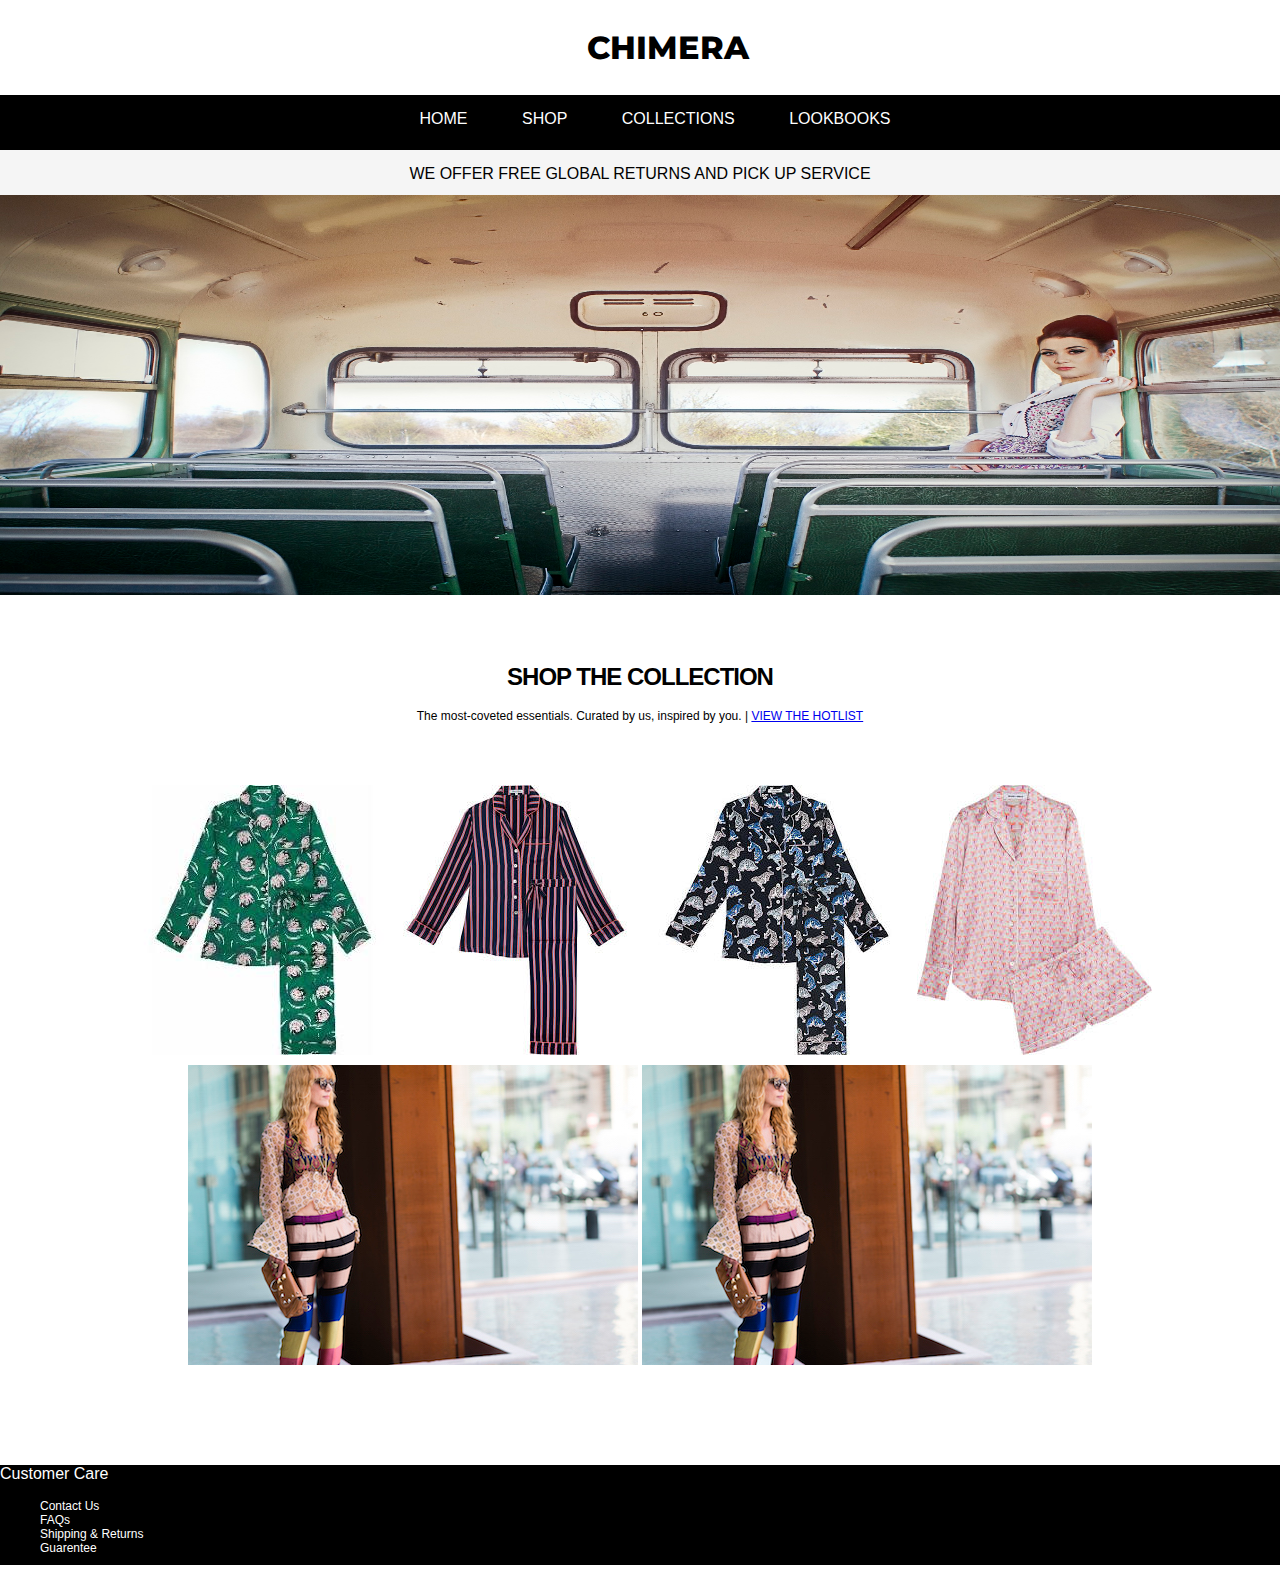
==== index.html @ 8e6a46db "initial commit" ====
<!DOCTYPE html>
<html>
	<link rel="stylesheet" href="css/normalize.css">
	<link rel="stylesheet" type="text/css" href="css/styles.css">
	<link href='https://fonts.googleapis.com/css?family=Montserrat:400,700' rel='stylesheet' type='text/css'>
	<link rel="stylesheet" type="text/css"
          href='https://fonts.googleapis.com/css?family=Montserrat:400,700'>
	<head>
		<title>CHIMERA</title>
	</head>

	
	<body>
		<h1>CHIMERA</h1>
		<nav>
			<a href="index.html">HOME</a>
	        <a href="shop.html">SHOP</a>
	        <a href="collections.html">COLLECTIONS</a>
	        <a href="lookbook.html">LOOKBOOKS</a>
		</nav>
		<div class="tagline">
			<!-- <hr> --> <span> WE OFFER FREE GLOBAL RETURNS AND PICK UP SERVICE </span>
		</div>
		
		<div class="banner">
			<img src="bannerimg.jpg"/> 
			<h2><span>SHOP THE COLLECTION</span></h2>
			<p>The most-coveted essentials. Curated by us, inspired by you. | <a href="#">VIEW THE HOTLIST</a></p>
		</div>

		<div class="section">
			<div class="justinimg">	
			<img src="images/img1.jpg"/>
				<!--<span>This is an image</span>-->
				<img src="images/img2.jpg"/>
				<!--<span>This is an image</span>-->
				<img src="images/img3.jpg"/>
				<!--<span>This is an image</span>-->
				<img src="images/img4.jpg"/>
			<!-- 	<span>This is an image</span>-->
		</div>
		</div>

		<div class="section2">
			<div class="salesimg">	
			<!-- <span>Linus Collection</span> -->
			<img src="images/pajamalookbook1.jpg"/>
			<!-- <span>Edwardian Collection</span> -->
			<img src="images/pajamalookbook1.jpg"/>
		</div>
		</div>



		<footer class="chi_container">
			<div class="chi_container">
			<div class="chi_content footer_content">
			<div class"footer_one">
			<div class="title">Customer Care</div>
			<ul class="footer_care">
				<li>
					<a href="#">Contact Us</a>
				</li>
				<li>
					<a href="#">FAQs</a>
				</li>
				<li>
					<a href="#">Shipping & Returns</a>
				</li>
				<li>
					<a href="#">Guarentee</a>
				</li>
			</ul>
			<div class="clear">
			::before
			::after
			</div>
		</footer>

		</div>
	</body>
</html>
---- css/styles.css ----
body {
	margin:0;
	padding:0;
}

nav {
	text-align: center;
	color: white;
	background-color: black;
	padding: 15px;
	padding-bottom: 0;
	text-decoration: none;
	height: 40px;
	margin:0;
}

nav a {
	padding: 6px 10px 6px 40px;
	text-decoration: none;
	color: white;
}

figure {
   display: block;
   width: 20%;
   padding: .5em;
   margin: .5em;
   margin-top: 10px;
   background-color: white;
   border-color: #FFE1FF ;
   display: flex;
   flex-direction: column;
   align-items: center;
}

figcaption {
 display: block;
 align: bottom;
 margin-top: 10px;
}
.sidenav ul {
    list-style-type: none;
    margin: 0;
    padding: 0;
}

.sidenav li a {
    display: block;
    width: 60px;
    text-decoration: none;
}

.tagline {
	text-align: center;
	background-color: #F5F5F5;
	height: 30px;
	padding-top: 15px;
}

h1 {
	background: white;
	text-align: center;
	padding: 28px;
	margin-bottom: 0px;
	margin-top: 0;
	width: 100%;
	font-family: 'Montserrat', sans-serif;
	font-weight: 800;
}

h1 a {
	text-decoration: none;
	color: black;
	font-weight: 300;
	font-family: "futura-pt";
	font-size: 14px;
	text-transform: uppercase;
	letter-spacing: 2px;
	font-style: normal;
	line-height: 1em;
}

h2 {
	margin-bottom:-12px;

}
h2 span {
	color:black;
	font:bold 24px/45px Helvetica, Sans-Serif;
	letter-spacing: -1px;
	background: white;
	padding:10px;
	display: inline-block;
	margin:0;
	margin-top:25px
	
}

.banner {
	width: 100%;
    text-align: center;
    padding-top: 0;
    padding-bottom: 0;
     display: inline-block;
    box-sizing: border-box;
  	padding-right: 0px;
    margin-top: 20px;
    margin-left: 0;
    margin-right: -10px;
}

.banner img {
	height:400px;
	width:100%;
	text-align: center;
	margin-left: 0px;
	padding-left: 0px;
	font-family: sans-serif;
	margin-top:-20px;
}

.banner h2 span {
	display: inline-block;
}

.banner p {
	text-decoration: none;
	text-align: center;
	color: black;
	font-size: 12px;
	font-family: sans-serif;
}

.img1 {
	display: inline-block;
	float:left;
}

.img2 {
	display: inline-block;
	float:left;
}

.img3 {
	display: inline-block;
	float:left;
}

.img4 {
	display: inline-block;
	float:left;
}

section {
   height: 10vh;
   background: gray;
   display: flex;
   justify-content: space-around;
}

/*article {
   display: flex;
   justify-content: center;
   align-items: center;
   list-style: none;
   flex: 0 0 20%;
   border: 2px solid green;
   //text-align: center;
   height: 6em;
}*/

/*.shopping-item {
	

}

.shopping-item--img {
	height:5em;
	background-image: url('../images/img1.jpg');
	background-size: cover;
}

.shopping-item--description {

}*/

.justinimg {
	padding-top: 0px;
	margin-top: 50px;
	margin-left: 0px;
	width:100%;
	height: 300px;
	box-sizing: border-box;
	text-align: center;
}

.section2 {
	box-sizing: border-box;
	width:100%;
	padding: 0px 34px;		
	margin-top: -70px;
    margin-left: auto;
	margin-right: auto;
	clear: both;
	text-align: center;
/*	display: flex;
	justify-content: center;
	align-items: center;*/
}

.clear{
	visibility: hidden;
}

.salesimg {
	padding-top: 0px;
	margin-top: 50px;
	margin-left: 0px;
	width:100%;
	height: 400px;
	box-sizing: border-box;
	text-align: center;
	flex
}


.clearfix:after {
	visibility: hidden;
	display: block;
	font-size: 0;
	content: " ";
	clear: both;
	height:0;
}
/*
footer {
	margin:0 auto;
	max-width: 100%;
	width: 870px;
	padding:0;
	border:0;
	font-size: 100%;
	vertical-align: baseline;
	box-sizing: border-box;
	line-height: 1.7;
	color:white;
	font:sans-serif;
}*/


footer {
  background-color: black;
  color: ##aaa;
  height: 100px;
  padding: 0px;
  margin: 0px;
  width: 100%;
  text-align: center;
  font:sans-serif;
  list-style-type: none;
}

footer #footheader {
	color: #aaa;
	list-style-type: none;
}

footer.chi_container {
	text-align: left;
	text-decoration: none;
	color:white;
	list-style-type: none;
}

.footer_care li {
	text-decoration: none;
	color: white;
	list-style-type: none;
}

.footer_care li a {
    display: block;
    text-decoration: none;
    color:white;
    font-family: sans-serif;
    font-size: 12px;
}
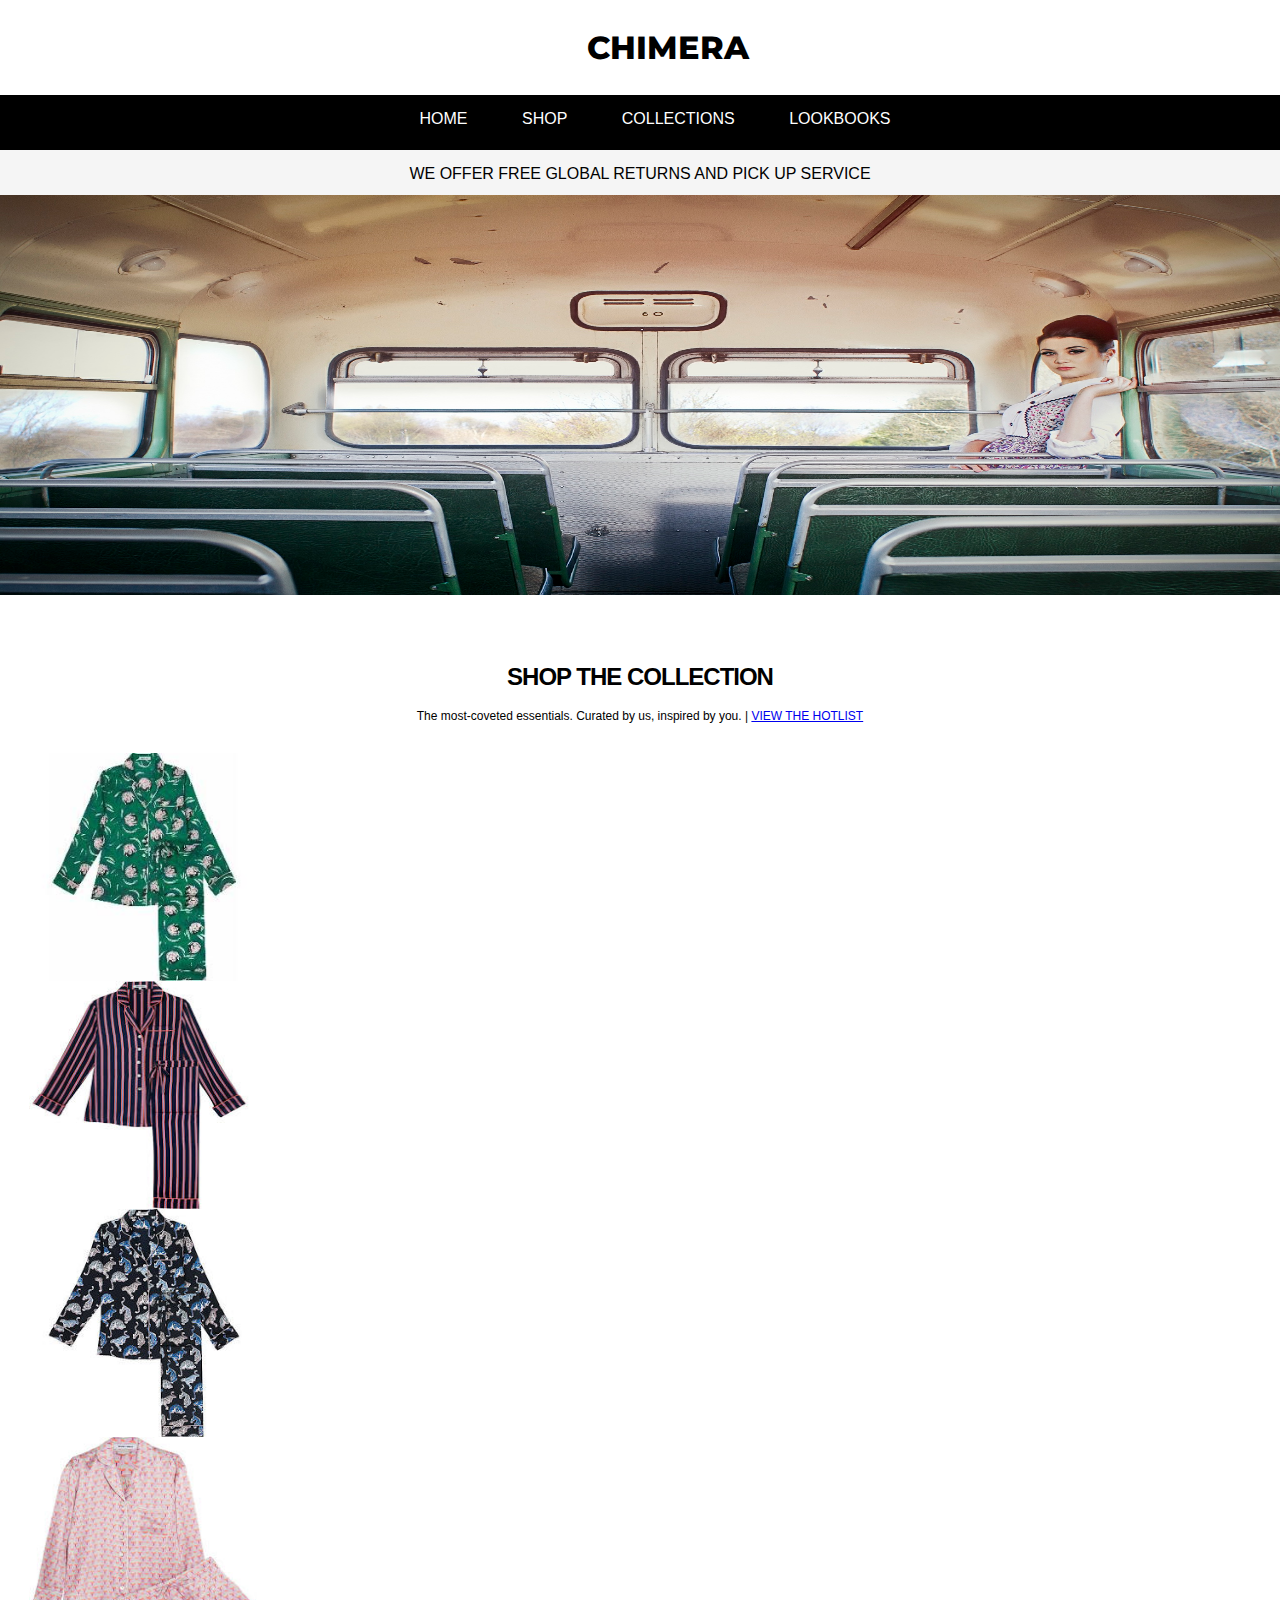
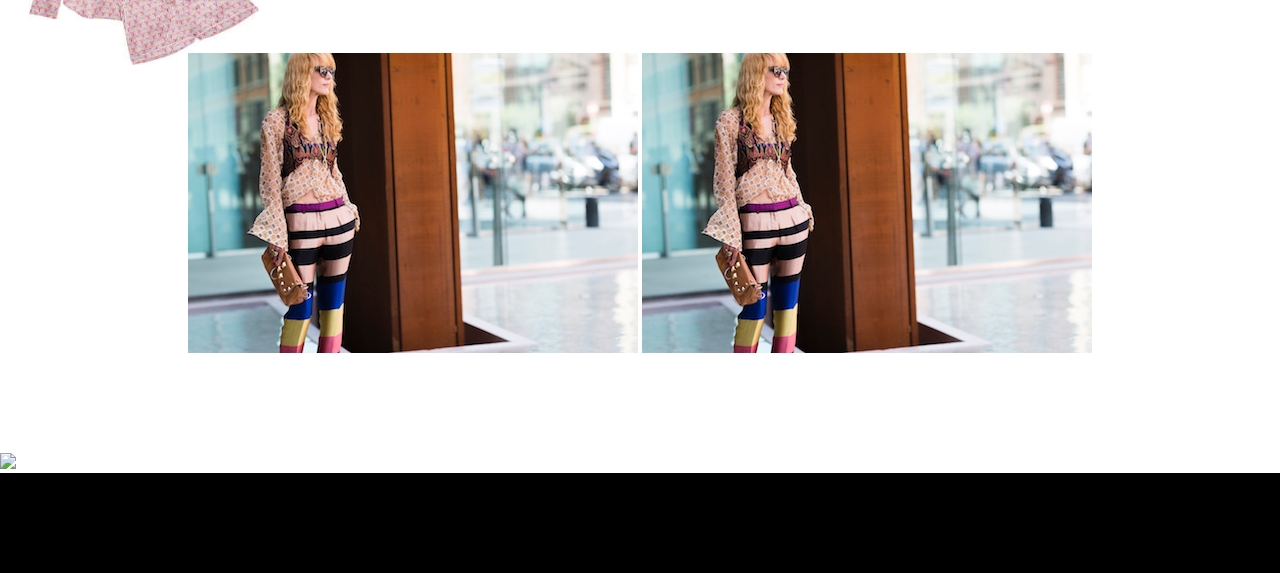
==== commit 2f815f7b: "Added figure" ====
--- a/index.html
+++ b/index.html
@@ -18,6 +18,7 @@
 	        <a href="collections.html">COLLECTIONS</a>
 	        <a href="lookbook.html">LOOKBOOKS</a>
 		</nav>
+
 		<div class="tagline">
 			<!-- <hr> --> <span> WE OFFER FREE GLOBAL RETURNS AND PICK UP SERVICE </span>
 		</div>
@@ -25,21 +26,15 @@
 		<div class="banner">
 			<img src="bannerimg.jpg"/> 
 			<h2><span>SHOP THE COLLECTION</span></h2>
-			<p>The most-coveted essentials. Curated by us, inspired by you. | <a href="#">VIEW THE HOTLIST</a></p>
+			<p>The most-coveted essentials. Curated by us, inspired by you. |<span> <a href="#">VIEW THE HOTLIST</a></span></p>
 		</div>
 
-		<div class="section">
-			<div class="justinimg">	
-			<img src="images/img1.jpg"/>
-				<!--<span>This is an image</span>-->
-				<img src="images/img2.jpg"/>
-				<!--<span>This is an image</span>-->
-				<img src="images/img3.jpg"/>
-				<!--<span>This is an image</span>-->
-				<img src="images/img4.jpg"/>
-			<!-- 	<span>This is an image</span>-->
-		</div>
-		</div>
+		<figure>
+  				<img src="images/img1.jpg" alt="The Pulpit Rock" width="230" height="228">
+  				<img src="images/img2.jpg" alt="The Pulpit Rock" width="230" height="228">
+  				<img src="images/img3.jpg" alt="The Pulpit Rock" width="230" height="228">
+  				<img src="images/img4.jpg" alt="The Pulpit Rock" width="230" height="228">
+		</figure>
 
 		<div class="section2">
 			<div class="salesimg">	
@@ -50,9 +45,18 @@
 		</div>
 		</div>
 
+		<div class="prefooter-img">
+			<img src="images/pre-footerimg.png"/>
+		</div>
 
+		<footer>
+			<div class="wrapper">
+				© 2016 Chimera. Made in NY.
+			</div>
+		</footer>
 
-		<footer class="chi_container">
+<!-- 	// This footer doesn't work correctly//  -->
+	<!-- 	<footer class="chi_container">
 			<div class="chi_container">
 			<div class="chi_content footer_content">
 			<div class"footer_one">
@@ -75,7 +79,7 @@
 			::before
 			::after
 			</div>
-		</footer>
+		</footer> -->
 
 		</div>
 	</body>
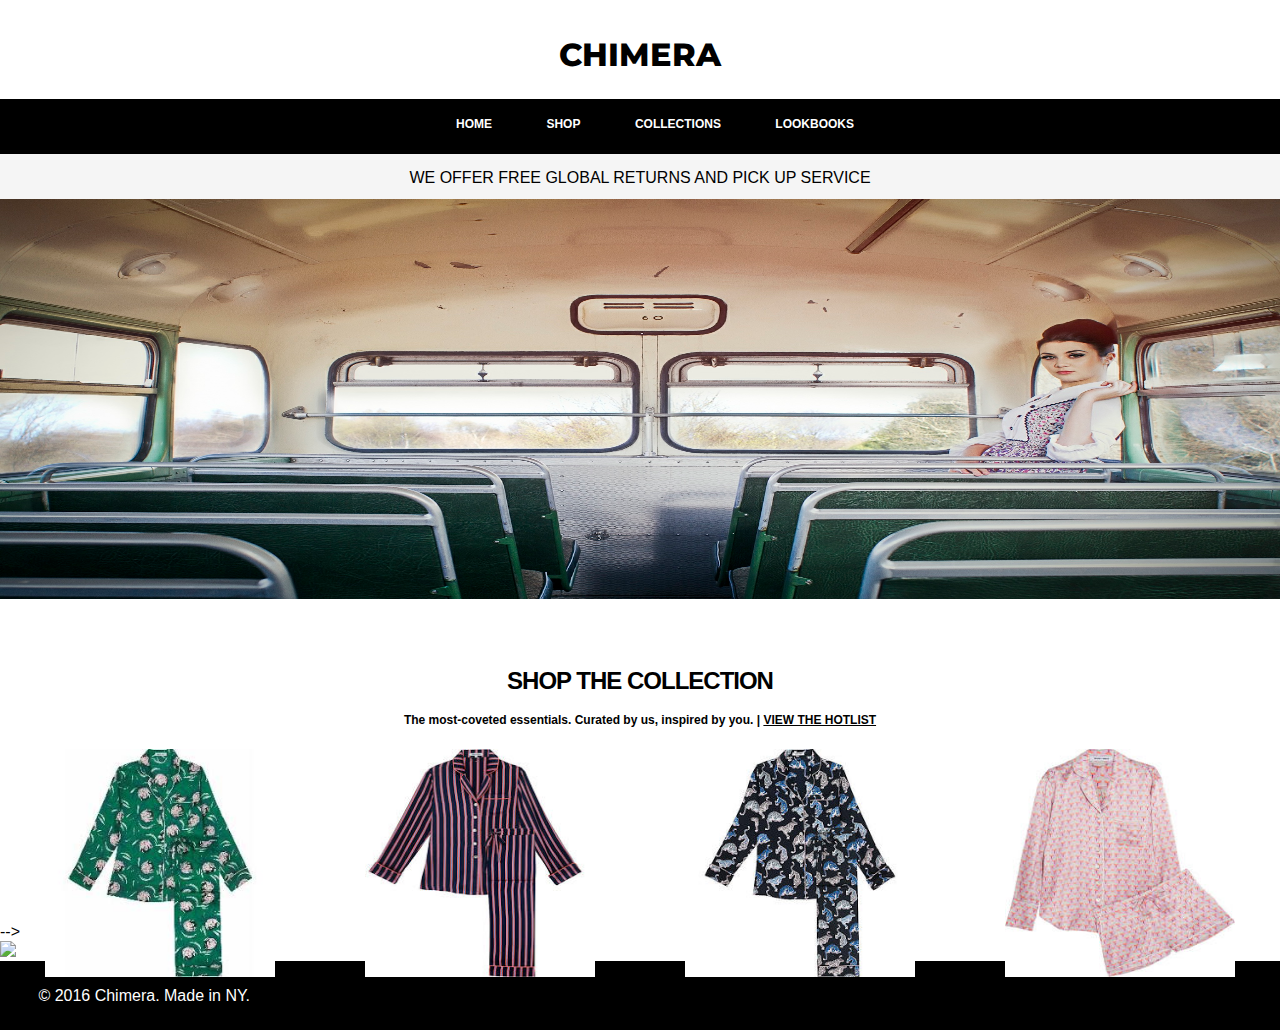
==== commit bd769b64: "remove bottom images" ====
--- a/index.html
+++ b/index.html
@@ -37,12 +37,12 @@
 		</figure>
 
 		<div class="section2">
-			<div class="salesimg">	
+		<!-- 	<div class="salesimg">	
 			<!-- <span>Linus Collection</span> -->
-			<img src="images/pajamalookbook1.jpg"/>
+			<!-- <img src="images/pajamalookbook1.jpg"/> -->
 			<!-- <span>Edwardian Collection</span> -->
-			<img src="images/pajamalookbook1.jpg"/>
-		</div>
+			<!-- <img src="images/pajamalookbook1.jpg"/> -->
+		</div> -->
 		</div>
 
 		<div class="prefooter-img">
--- a/css/styles.css
+++ b/css/styles.css
@@ -20,7 +20,19 @@
 	color: white;
 }
 
-figure {
+figure { 
+    display: block;
+    margin-top: 10px;
+    margin-bottom: 1em;
+    margin-left: 0px;
+    margin-right: 0px;
+    border-color: #FFE1FF;
+    align-items: center;
+    display:flex;
+    justify-content: space-around;
+}
+
+/*figure {
    display: block;
    width: 20%;
    padding: .5em;
@@ -31,24 +43,13 @@
    display: flex;
    flex-direction: column;
    align-items: center;
-}
-
+}*/
+/*
 figcaption {
  display: block;
  align: bottom;
  margin-top: 10px;
-}
-.sidenav ul {
-    list-style-type: none;
-    margin: 0;
-    padding: 0;
-}
-
-.sidenav li a {
-    display: block;
-    width: 60px;
-    text-decoration: none;
-}
+}*/
 
 .tagline {
 	text-align: center;
@@ -57,12 +58,17 @@
 	padding-top: 15px;
 }
 
+/*.prefooter-img {
+	width:100%;
+	float: left;
+	text-align: center;
+}*/
+
 h1 {
 	background: white;
 	text-align: center;
-	padding: 28px;
-	margin-bottom: 0px;
-	margin-top: 0;
+	margin-bottom: 25px;
+	margin-top: 35px;
 	width: 100%;
 	font-family: 'Montserrat', sans-serif;
 	font-weight: 800;
@@ -101,12 +107,13 @@
     text-align: center;
     padding-top: 0;
     padding-bottom: 0;
-     display: inline-block;
+    display: inline-block;
     box-sizing: border-box;
   	padding-right: 0px;
     margin-top: 20px;
     margin-left: 0;
     margin-right: -10px;
+    color: black;
 }
 
 .banner img {
@@ -123,12 +130,13 @@
 	display: inline-block;
 }
 
-.banner p {
-	text-decoration: none;
+.banner p, a {
 	text-align: center;
 	color: black;
 	font-size: 12px;
 	font-family: sans-serif;
+	font-weight: 800;
+    color: black;
 }
 
 .img1 {
@@ -136,26 +144,13 @@
 	float:left;
 }
 
-.img2 {
-	display: inline-block;
-	float:left;
-}
-
-.img3 {
-	display: inline-block;
-	float:left;
-}
-
-.img4 {
-	display: inline-block;
-	float:left;
-}
+
 
 section {
-   height: 10vh;
+/*   height: 10vh;
    background: gray;
    display: flex;
-   justify-content: space-around;
+   justify-content: space-around;*/
 }
 
 /*article {
@@ -189,23 +184,20 @@
 	margin-top: 50px;
 	margin-left: 0px;
 	width:100%;
-	height: 300px;
+	height: 400px;
 	box-sizing: border-box;
 	text-align: center;
 }
 
 .section2 {
 	box-sizing: border-box;
-	width:100%;
+	max-width: 1280px;
 	padding: 0px 34px;		
 	margin-top: -70px;
     margin-left: auto;
 	margin-right: auto;
 	clear: both;
 	text-align: center;
-/*	display: flex;
-	justify-content: center;
-	align-items: center;*/
 }
 
 .clear{
@@ -213,16 +205,16 @@
 }
 
 .salesimg {
-	padding-top: 0px;
+	padding: 10px;
 	margin-top: 50px;
+	margin-bottom: 35px;
 	margin-left: 0px;
 	width:100%;
-	height: 400px;
-	box-sizing: border-box;
-	text-align: center;
-	flex
-}
-
+	box-sizing: border-box;
+	text-align: center;
+	display: flex;
+	justify-content: space-around;
+}
 
 .clearfix:after {
 	visibility: hidden;
@@ -247,8 +239,19 @@
 	font:sans-serif;
 }*/
 
-
 footer {
+	background: black;
+	color: white;
+	padding: 2% 3%;
+	max-height: 200px;
+}
+
+.wrapper {
+	max-width: 100%;
+	margin: auto;
+}
+
+/*footer {
   background-color: black;
   color: ##aaa;
   height: 100px;
@@ -284,4 +287,4 @@
     color:white;
     font-family: sans-serif;
     font-size: 12px;
-}+}*/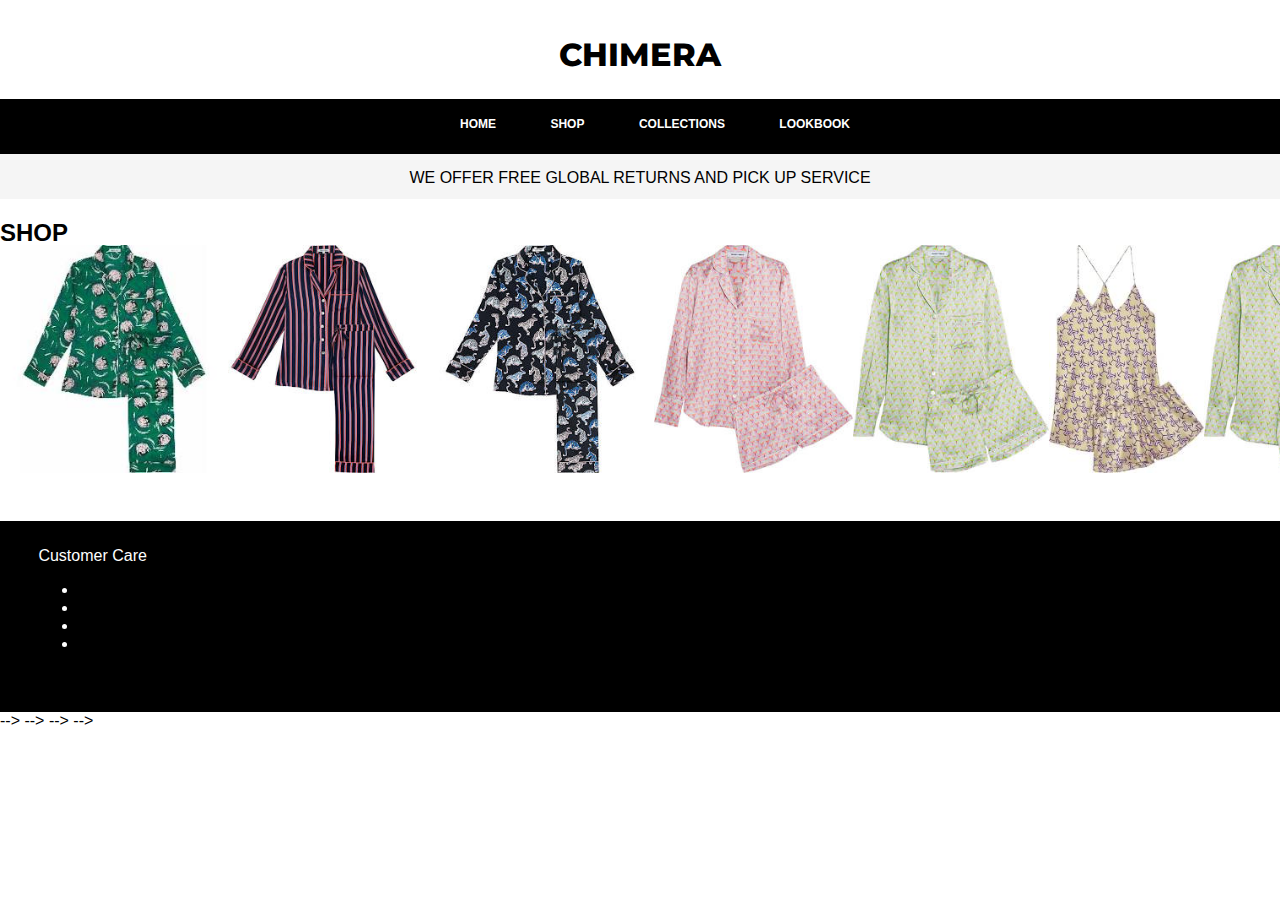
==== commit 081ce7da: "Figure for products" ====
--- a/index.html
+++ b/index.html
@@ -16,47 +16,24 @@
 			<a href="index.html">HOME</a>
 	        <a href="shop.html">SHOP</a>
 	        <a href="collections.html">COLLECTIONS</a>
-	        <a href="lookbook.html">LOOKBOOKS</a>
+	        <a href="lookbook.html">LOOKBOOK</a>
 		</nav>
-
 		<div class="tagline">
 			<!-- <hr> --> <span> WE OFFER FREE GLOBAL RETURNS AND PICK UP SERVICE </span>
 		</div>
-		
-		<div class="banner">
-			<img src="bannerimg.jpg"/> 
-			<h2><span>SHOP THE COLLECTION</span></h2>
-			<p>The most-coveted essentials. Curated by us, inspired by you. |<span> <a href="#">VIEW THE HOTLIST</a></span></p>
-		</div>
+		<h2>SHOP</h2>
 
-		<figure>
+			<figure>
   				<img src="images/img1.jpg" alt="The Pulpit Rock" width="230" height="228">
   				<img src="images/img2.jpg" alt="The Pulpit Rock" width="230" height="228">
   				<img src="images/img3.jpg" alt="The Pulpit Rock" width="230" height="228">
   				<img src="images/img4.jpg" alt="The Pulpit Rock" width="230" height="228">
-		</figure>
+  				<img src="images/img5.jpg" alt="The Pulpit Rock" width="230" height="228">
+  				<img src="images/img6.jpg" alt="The Pulpit Rock" width="230" height="228">
+  				<img src="images/img5.jpg" alt="The Pulpit Rock" width="230" height="228">
+			</figure>
 
-		<div class="section2">
-		<!-- 	<div class="salesimg">	
-			<!-- <span>Linus Collection</span> -->
-			<!-- <img src="images/pajamalookbook1.jpg"/> -->
-			<!-- <span>Edwardian Collection</span> -->
-			<!-- <img src="images/pajamalookbook1.jpg"/> -->
-		</div> -->
-		</div>
-
-		<div class="prefooter-img">
-			<img src="images/pre-footerimg.png"/>
-		</div>
-
-		<footer>
-			<div class="wrapper">
-				© 2016 Chimera. Made in NY.
-			</div>
-		</footer>
-
-<!-- 	// This footer doesn't work correctly//  -->
-	<!-- 	<footer class="chi_container">
+		<footer class="chi_container">
 			<div class="chi_container">
 			<div class="chi_content footer_content">
 			<div class"footer_one">
@@ -79,8 +56,8 @@
 			::before
 			::after
 			</div>
-		</footer> -->
+		</footer> --> --> --> -->
 
-		</div>
 	</body>
+	
 </html>--- a/css/styles.css
+++ b/css/styles.css
@@ -23,7 +23,7 @@
 figure { 
     display: block;
     margin-top: 10px;
-    margin-bottom: 1em;
+    margin-bottom: 3em;
     margin-left: 0px;
     margin-right: 0px;
     border-color: #FFE1FF;
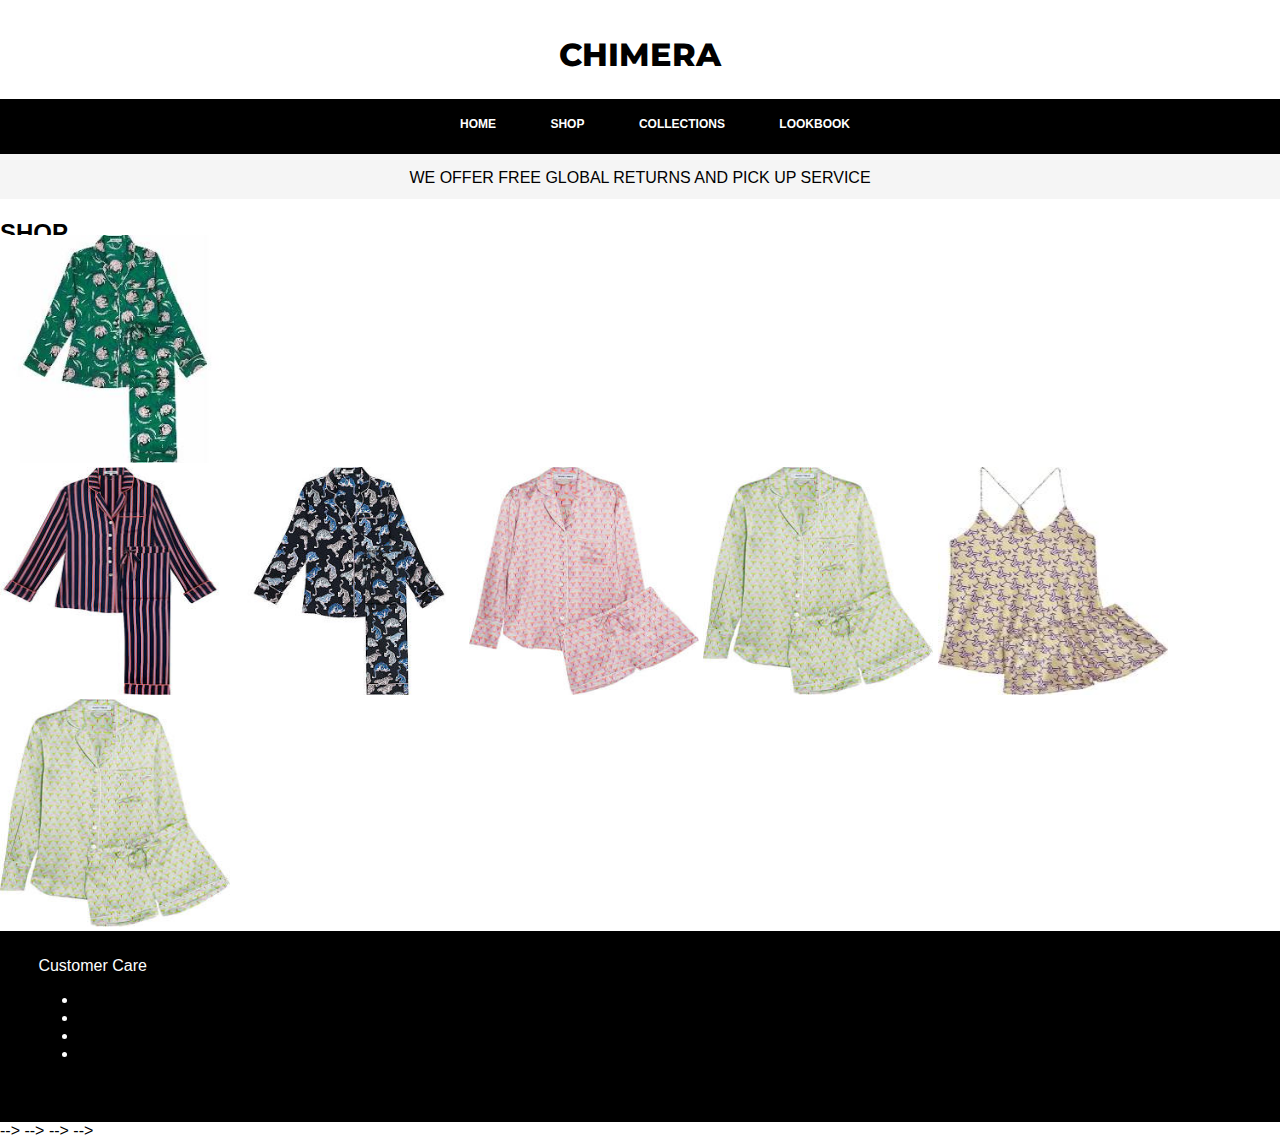
==== commit 405e3ccb: "figure update 2" ====
--- a/index.html
+++ b/index.html
@@ -23,15 +23,18 @@
 		</div>
 		<h2>SHOP</h2>
 
-			<figure>
-  				<img src="images/img1.jpg" alt="The Pulpit Rock" width="230" height="228">
+			<div>
+  				<div>
+  					<img src="images/img1.jpg" alt="The Pulpit Rock" width="230" height="228">
+  				</div>
+  			</div>
   				<img src="images/img2.jpg" alt="The Pulpit Rock" width="230" height="228">
   				<img src="images/img3.jpg" alt="The Pulpit Rock" width="230" height="228">
   				<img src="images/img4.jpg" alt="The Pulpit Rock" width="230" height="228">
   				<img src="images/img5.jpg" alt="The Pulpit Rock" width="230" height="228">
   				<img src="images/img6.jpg" alt="The Pulpit Rock" width="230" height="228">
   				<img src="images/img5.jpg" alt="The Pulpit Rock" width="230" height="228">
-			</figure>
+			</div>
 
 		<footer class="chi_container">
 			<div class="chi_container">
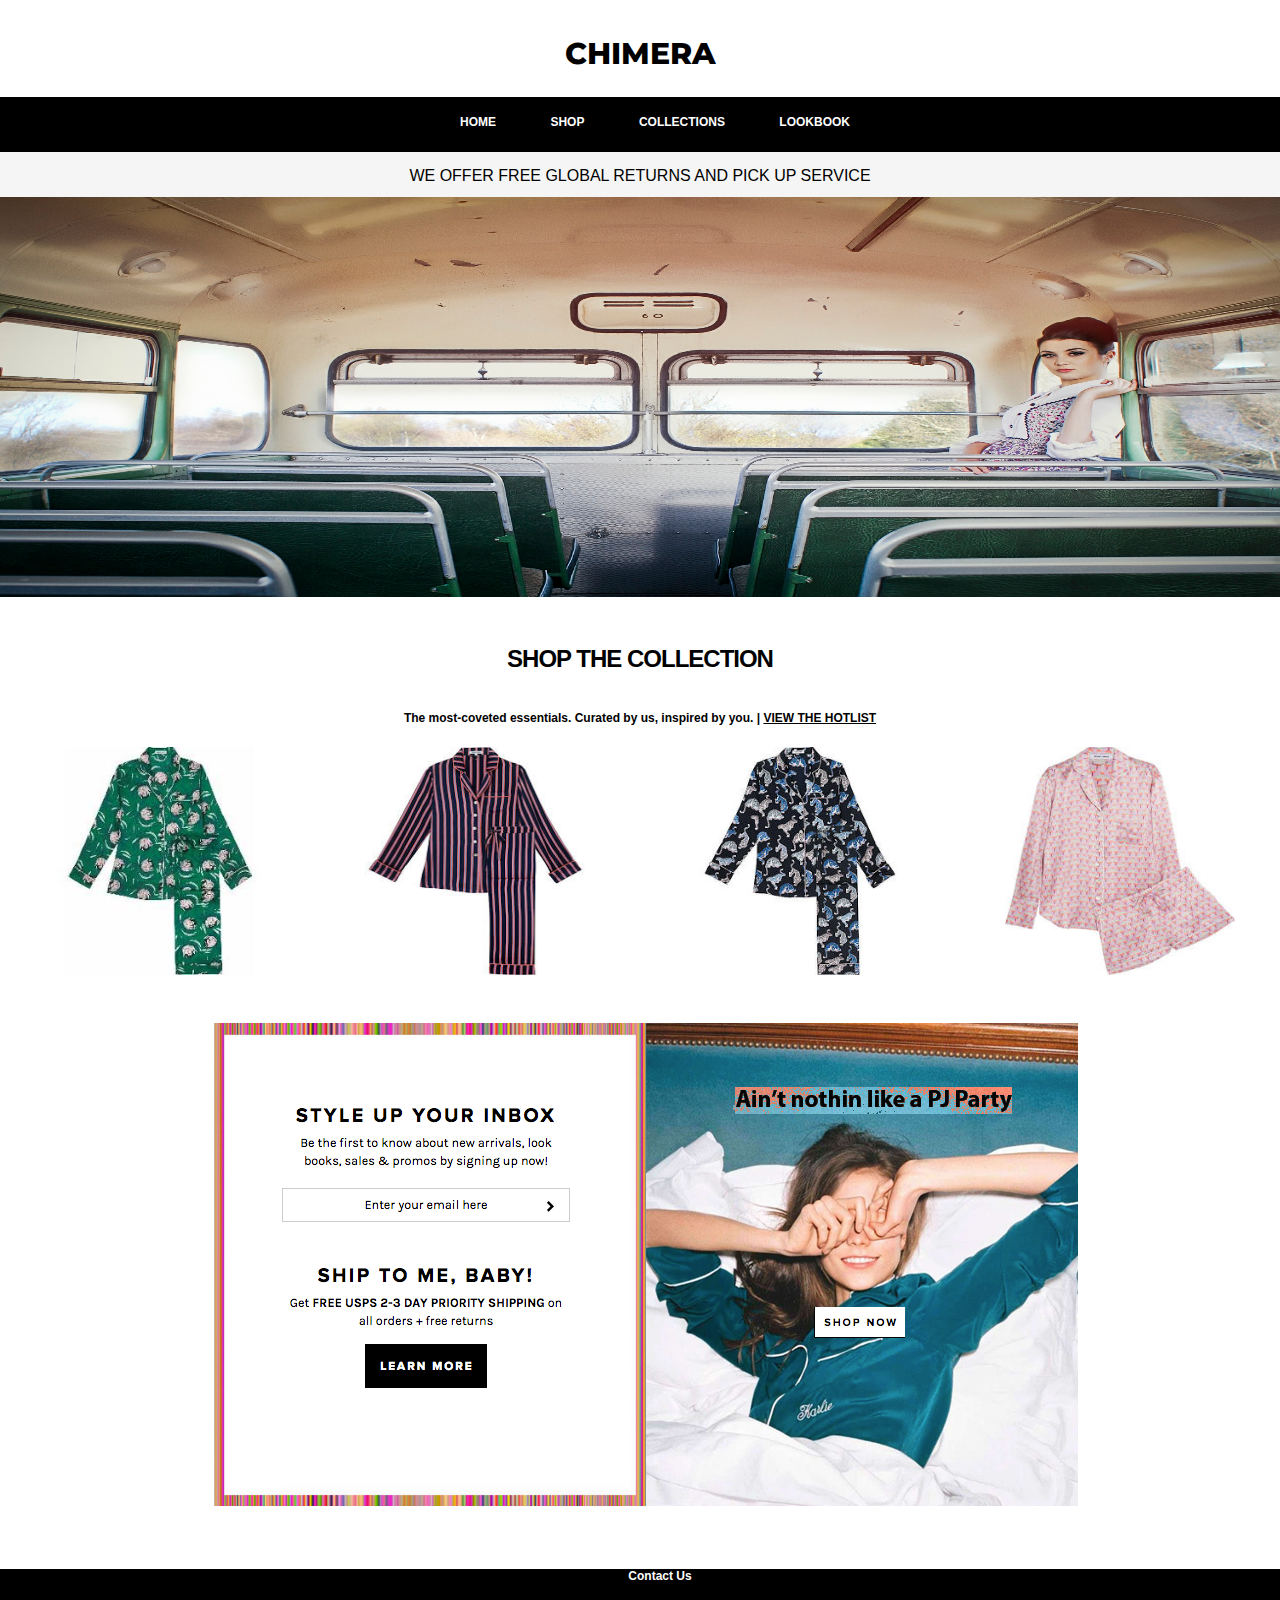
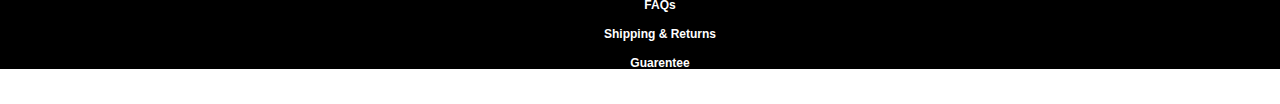
==== commit feeb2ffa: "Many, many updates" ====
--- a/index.html
+++ b/index.html
@@ -21,9 +21,29 @@
 		<div class="tagline">
 			<!-- <hr> --> <span> WE OFFER FREE GLOBAL RETURNS AND PICK UP SERVICE </span>
 		</div>
-		<h2>SHOP</h2>
+		<div class="banner">
+			<img src="images/bannerimg.jpg">
+			<h2>
+				<span>SHOP THE COLLECTION</span>
+			</h2>
+			<p>The most-coveted essentials. Curated by us, inspired by you. |<span> <a href="collections.html">VIEW THE HOTLIST</a></span></p>
+		</div>
+		</div>
+				<figure>
+  				<img src="images/img1.jpg" alt="The Linus" width="230" height="228">
+  				<img src="images/img2.jpg" alt="The Alfred" width="230" height="228">
+  				<img src="images/img3.jpg" alt="The Herbie" width="230" height="228">
+  				<img src="images/img4.jpg" alt="The Edward" width="230" height="228">
+			</figure>
 
-			<div>
+		<div class="banner-below">
+			<a href="shop.html">
+			 <img src="images/pop-up-img.png">
+		</div>
+
+	
+
+	<!-- 		<div>
   				<div>
   					<img src="images/img1.jpg" alt="The Pulpit Rock" width="230" height="228">
   				</div>
@@ -32,15 +52,13 @@
   				<img src="images/img3.jpg" alt="The Pulpit Rock" width="230" height="228">
   				<img src="images/img4.jpg" alt="The Pulpit Rock" width="230" height="228">
   				<img src="images/img5.jpg" alt="The Pulpit Rock" width="230" height="228">
-  				<img src="images/img6.jpg" alt="The Pulpit Rock" width="230" height="228">
-  				<img src="images/img5.jpg" alt="The Pulpit Rock" width="230" height="228">
-			</div>
+			</div> -->
 
 		<footer class="chi_container">
 			<div class="chi_container">
 			<div class="chi_content footer_content">
 			<div class"footer_one">
-			<div class="title">Customer Care</div>
+			<!-- <div class="title">Customer Care</div> -->
 			<ul class="footer_care">
 				<li>
 					<a href="#">Contact Us</a>
@@ -59,7 +77,7 @@
 			::before
 			::after
 			</div>
-		</footer> --> --> --> -->
+		</footer> 
 
 	</body>
 	
--- a/css/styles.css
+++ b/css/styles.css
@@ -22,6 +22,19 @@
 
 figure { 
     display: block;
+    margin-top: 10px;
+    margin-bottom: 3em;
+    margin-left: 0px;
+    margin-right: 0px;
+    border-color: #FFE1FF;
+    align-items: center;
+    display:flex;
+    justify-content: space-around;
+}
+
+figure .products {
+	
+	width:80%;
     margin-top: 10px;
     margin-bottom: 3em;
     margin-left: 0px;
@@ -72,6 +85,7 @@
 	width: 100%;
 	font-family: 'Montserrat', sans-serif;
 	font-weight: 800;
+	font-size: 30px;
 }
 
 h1 a {
@@ -87,9 +101,10 @@
 }
 
 h2 {
-	margin-bottom:-12px;
-
-}
+	margin-bottom: 20px;
+	margin-top: 0px;
+}
+
 h2 span {
 	color:black;
 	font:bold 24px/45px Helvetica, Sans-Serif;
@@ -98,8 +113,17 @@
 	padding:10px;
 	display: inline-block;
 	margin:0;
-	margin-top:25px
-	
+	margin-top:25px	
+}
+
+h3 {
+	color:black;
+	font:bold 24px/45px Helvetica, Sans-Serif;
+	letter-spacing: -1px;
+	background: white;
+	padding:10px;
+	display: inline-block;
+	margin:0;
 }
 
 .banner {
@@ -138,6 +162,48 @@
 	font-weight: 800;
     color: black;
 }
+
+.banner-below {
+	display:flex;
+    justify-content: center;
+    padding-top: 0;
+    padding-bottom: 0;
+ /*   display: inline-block;*/
+    box-sizing: border-box;
+  	padding-right: 0px;
+    margin-top: 20px;
+    margin-left: 0;
+    margin-right: -10px;
+    color: black;
+}
+
+.banner-below-2 {
+	display:flex;
+    justify-content: center;
+    padding-top: 0;
+    padding-bottom: 0;
+ /*   display: inline-block;*/
+    box-sizing: border-box;
+  	padding-right: 0px;
+    margin-top: 20px;
+    margin-left: 0;
+    margin-right: -10px;
+    color: black;
+    width: 800px;
+    
+}
+
+.banner-below-2 img {
+	height:400px;
+	width:100%;
+	text-align: center;
+	display: inline-block;
+	margin-left: 0px;
+	padding-left: 0px;
+	font-family: sans-serif;
+	margin-top:-20px;
+}
+
 
 .img1 {
 	display: inline-block;
@@ -244,6 +310,7 @@
 	color: white;
 	padding: 2% 3%;
 	max-height: 200px;
+	margin-top: 60px;
 }
 
 .wrapper {
@@ -251,34 +318,40 @@
 	margin: auto;
 }
 
-/*footer {
+
+
+footer {
   background-color: black;
   color: ##aaa;
   height: 100px;
   padding: 0px;
   margin: 0px;
+  margin-top: 60px;
   width: 100%;
   text-align: center;
   font:sans-serif;
   list-style-type: none;
 }
 
+
 footer #footheader {
 	color: #aaa;
 	list-style-type: none;
 }
 
 footer.chi_container {
-	text-align: left;
+	text-align: center;
 	text-decoration: none;
 	color:white;
 	list-style-type: none;
+	
 }
 
 .footer_care li {
 	text-decoration: none;
 	color: white;
 	list-style-type: none;
+	margin-top: 15px;
 }
 
 .footer_care li a {
@@ -287,4 +360,4 @@
     color:white;
     font-family: sans-serif;
     font-size: 12px;
-}*/+}